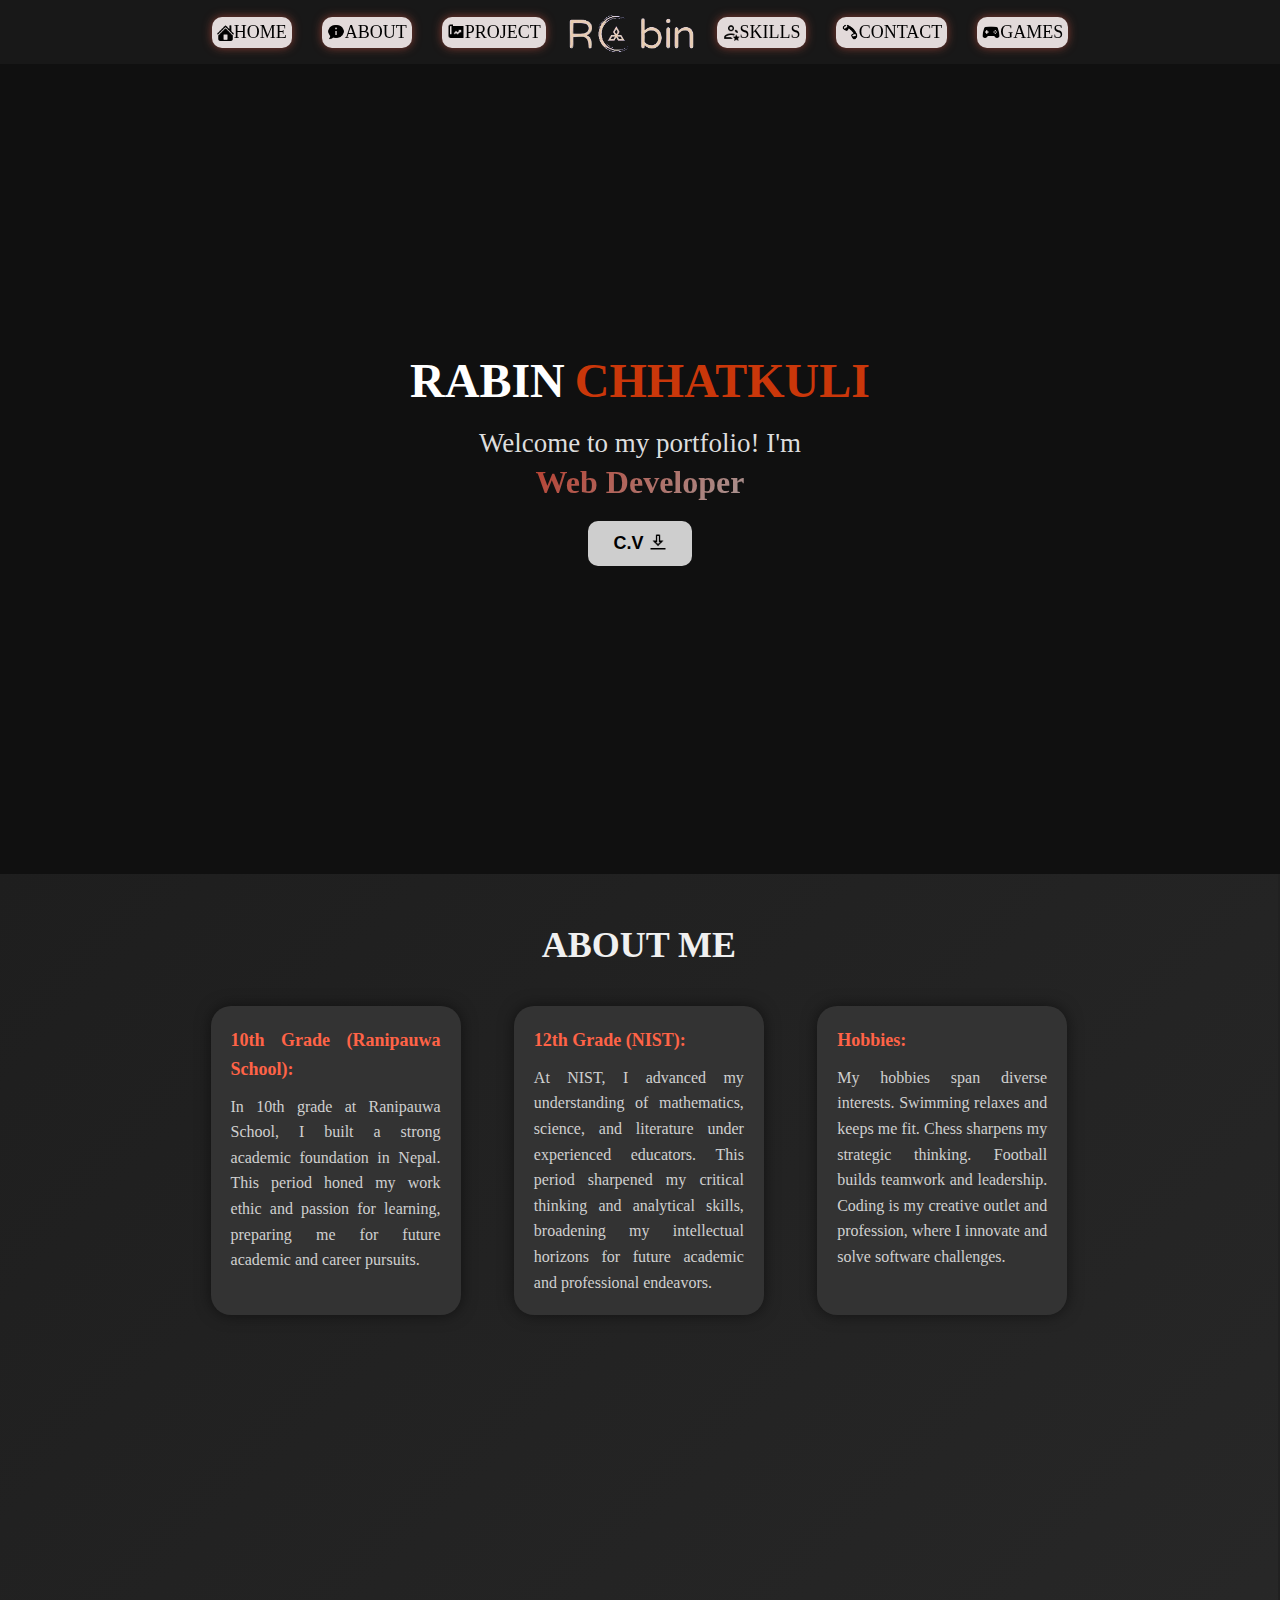
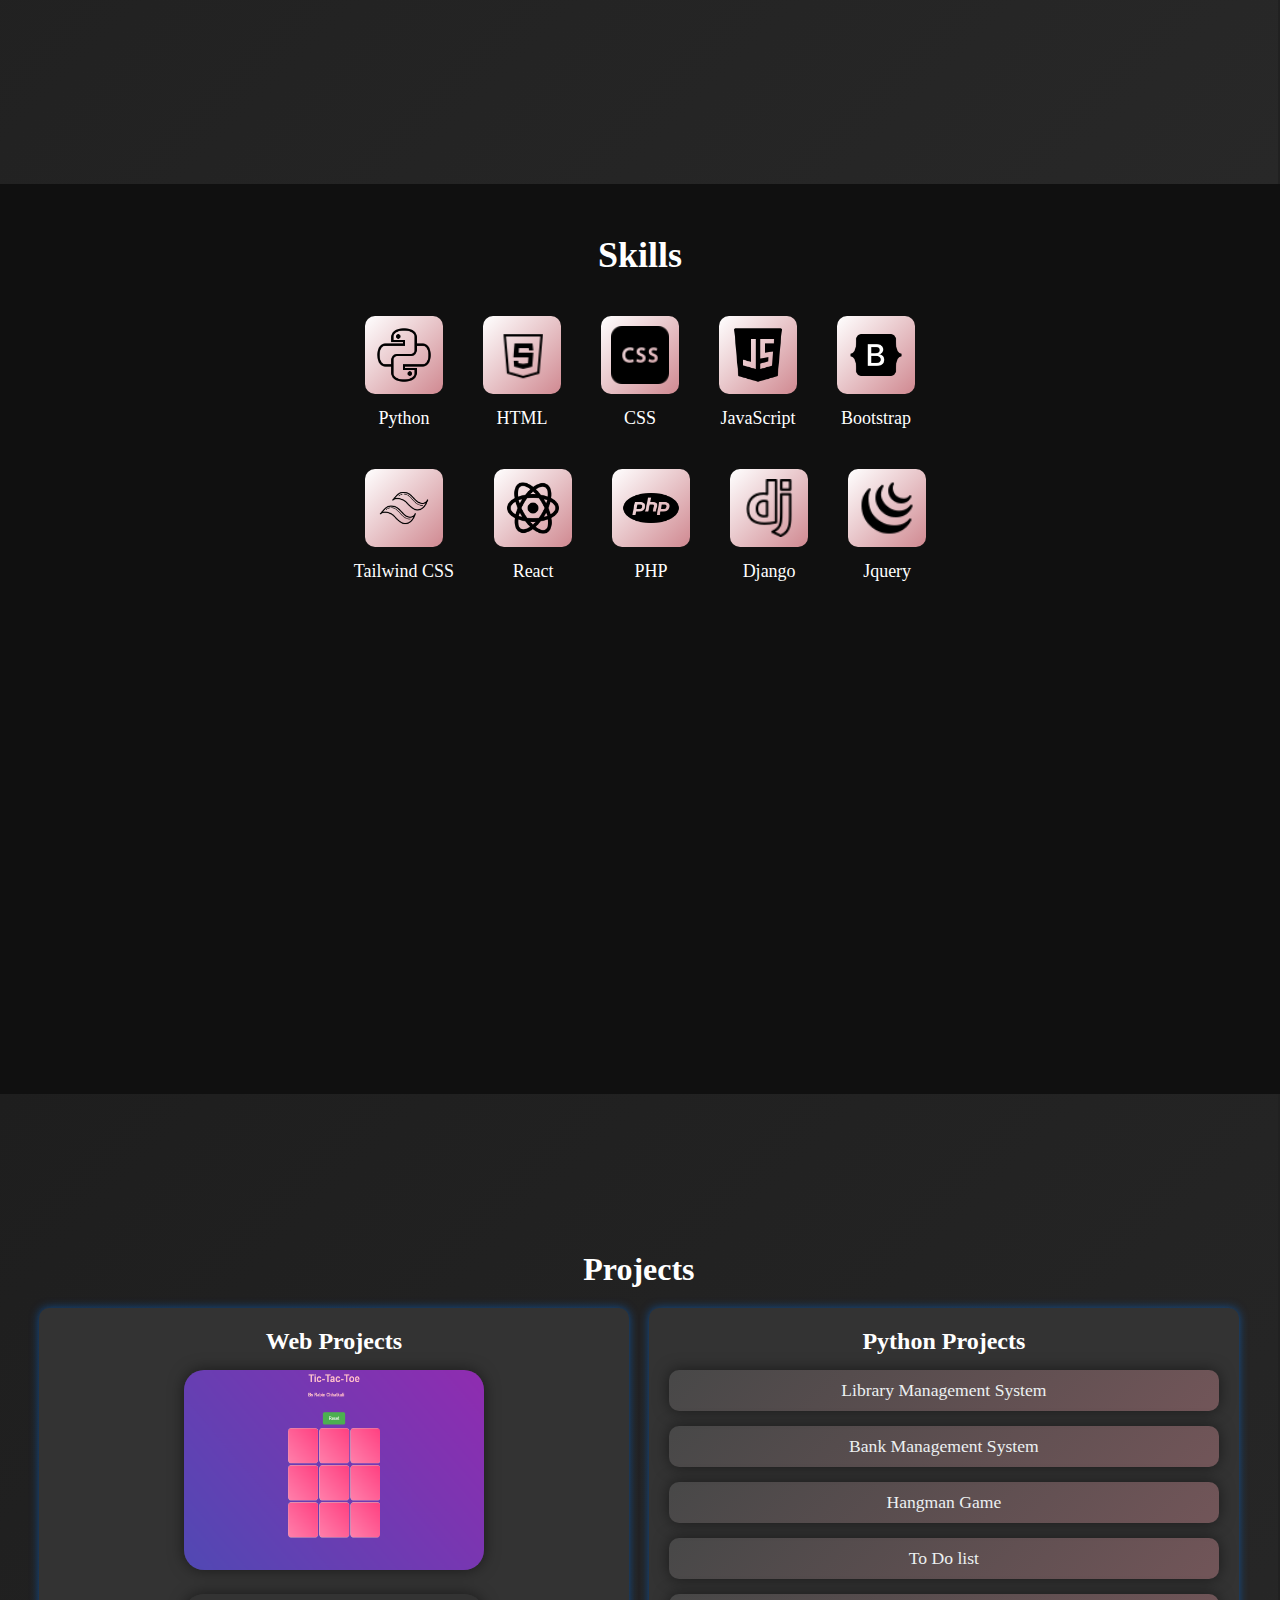
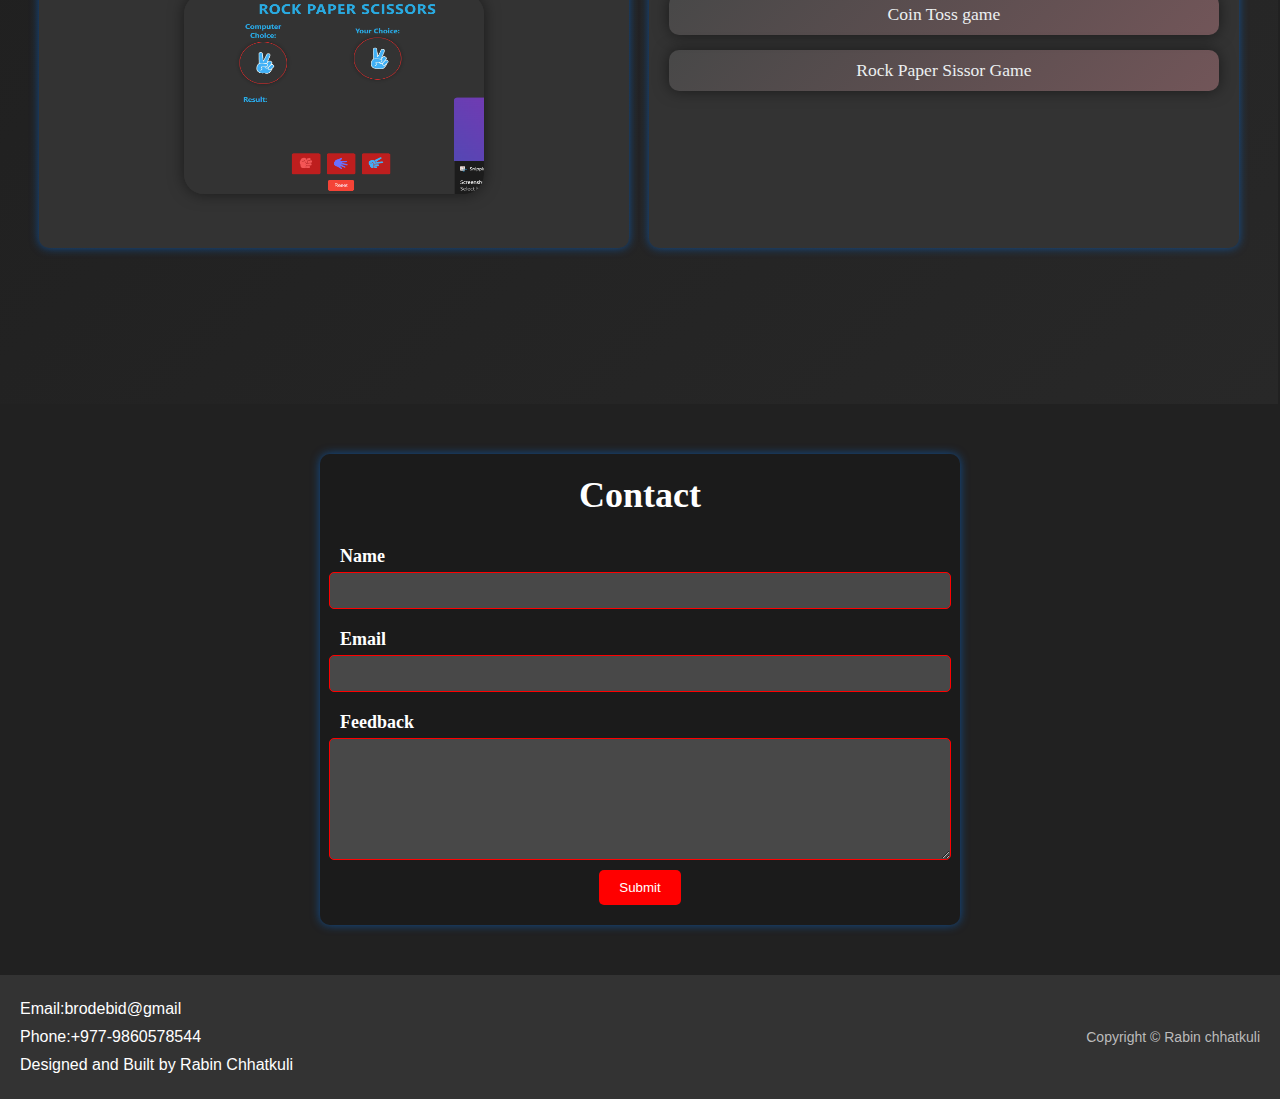
==== index.html @ f4b787eb "Updated" ====
<!DOCTYPE html>
<html lang="en">

<head>
    <meta charset="UTF-8">
    <meta name="viewport" content="width=device-width, initial-scale=1.0">
    <title>Rabin Chhatkuli - Programmer</title>
    <link rel="stylesheet" href="./static/style.css">
    <link rel="icon" href="./images/Main_icon.png" type="image/png">
    <script src="script.js"></script>
</head>

<body>

    <body>
        <div id="loading-screen">
            <div class="loader">
                <div class="circle">
                    <div class="dot"></div>
                    <div class="outline"></div>
                </div>
                <div class="circle">
                    <div class="dot"></div>
                    <div class="outline"></div>
                </div>
                <div class="circle">
                    <div class="dot"></div>
                    <div class="outline"></div>
                </div>
                <div class="circle">
                    <div class="dot"></div>
                    <div class="outline"></div>
                </div>
            </div>
        </div>
    </body>
    

<div class="all">
    <header>
        <nav>
            <ul class="nav1">
                <li><a href="#hero"><img src="images/home.png" style="width: 17px;  height: 17px;"><span>Home</span></a></li>
                <li><a href="#about"><img src="images/about.png" style="width: 18px;  height: 18px;"><span>about</span></a></li>
                <li><a href="#project"><img src="images/project.png" style="width: 18px;  height: 18px;"><span>project</span></a></li>
            </ul> 
            <img src="./images/Logo.png" alt="">
            <ul class="nav2">
                <li><a href="#skills"><img src="images/skill.png" style="width: 18px;  height: 18px;"><span>skills</span></a></li>
                <li><a href="#contact"><img src="images/contact.png" style="width: 18px;  height: 18px;"><span>contact</span></a></li>
                <li><a href="./Games/games.html"><img src="images/games.png" style="width: 18px;  height: 18px;"><span>games</span></a></li>
            </ul>
        </nav>
    </header>

    <section id="hero">
        <div class="content">
            <h1>Rabin<span>Chhatkuli</span></h1>
            <div class="paragraph">
                <p class="first">Welcome to my portfolio! I'm</p>
                <p class="third">Web Developer</p>
            </div>
            <div class="buttons">
                <button>C.V<img src="images/download.png" style="width: 18px;  height: 18px;"></button>
            </div>
        </div>
    </section>

    <section id="about">
        <div class="content">
            <h2>About Me</h2>
            <div class="abouts">
                <div class="school1">
                    <p>
                        <strong>10th Grade (Ranipauwa School):</strong>
                        In 10th grade at Ranipauwa School, I built a strong academic foundation in Nepal. This period honed my work ethic and passion for learning, preparing me for future academic and career pursuits.
                    </p>
                </div>
                <div class="school2">
                    <p>
                        <strong>12th Grade (NIST):</strong>
                        At NIST, I advanced my understanding of mathematics, science, and literature under experienced educators. This period sharpened my critical thinking and analytical skills, broadening my intellectual horizons for future academic and professional endeavors.
                    </p>
                </div>
                <div class="hobbie">
                    <p>
                        <strong>Hobbies:</strong>
                        My hobbies span diverse interests. Swimming relaxes and keeps     me fit. Chess sharpens my strategic thinking. Football builds     teamwork and leadership. Coding is my creative outlet and     profession, where I innovate and solve software challenges.
                    </p>
                    
                </div>
            </div>
        </div>
    </section>

    <section id="skills">
        <div class="content">
            <h2>Skills</h2><ul class="skills-list">
                <li>
                    <img src="images/python.png" width="58" height="58" alt="Python" />
                    <span>Python</span>
                </li>
                <li>
                    <img src="images/html.png" width="58" height="58" alt="HTML" />
                    <span>HTML</span>
                </li>
                <li>
                    <img src="images/css.png" width="58" height="58" alt="CSS" />
                    <span>CSS</span>
                </li>
                <li>
                    <img src="images/javascript.png" width="58" height="58" alt="JavaScript" />
                    <span>JavaScript</span>
                </li>
                <li>
                    <img src="images/bootstrap.png" width="58" height="58" alt="Bootstrap" />
                    <span>Bootstrap</span>
                </li>
                <li>
                    <img src="images/tailwind.png" width="58" height="58" alt="Tailwind CSS" />
                    <span>Tailwind CSS</span>
                </li>
                <li>
                    <img src="images/react.png" width="58" height="58" alt="React" />
                    <span>React</span>
                </li>
                <li>
                    <img src="images/php.png" width="58" height="58" alt="PHP" />
                    <span>PHP</span>
                </li>
                <li>
                    <img src="images/django.png" width="58" height="58" alt="Django" />
                    <span>Django</span>
                </li>
                <li>
                    <img src="images/jquery.png" width="58" height="58" alt="jquery" />
                    <span>Jquery</span>
                </li>
            </ul>
            
        </div>
    </section>
    

    <section id="projects">
        <h1>Projects</h1>
        <div class="content">
            <div class="project1">
                <h2>Web Projects</h2>
                <div class="image-container"> 
                    <img src="images/tik_tak.png" alt="tik_tak">
                    <div class="overlay"><a href="https://github.com/Rabinxt/Tic_Tac_Toe">Github_code</a></div>
                </div>
                <div class="image-container">
                    <img src="images/rock_paper.png" alt="rock_paper">
                    <div class="overlay"><a href="https://github.com/Rabinxt/Rock_paper_sissor_js">Github_code</a></div>
                </div>
            </div>
            <div class="project2">
                <h2>Python Projects</h2>
                <ul>
                    <li><a href="https://github.com/Rabinxt/Library_management_py">Library Management System</a></li>
                    <li><a href="https://github.com/Rabinxt/TO_DO_py">Bank Management System</a></li>
                    <li><a href="https://github.com/Rabinxt/Hangman-Python">Hangman Game</a></li>
                    <li><a href="https://github.com/Rabinxt/Bank_management_py">To Do list</a></li>
                    <li><a href="https://github.com/Rabinxt/Coin_Toss_py">Coin Toss game</a></li>
                    <li><a href="https://github.com/Rabinxt/Rock_Paper_Sissor">Rock Paper Sissor Game</a></li>
                </ul>
            </div>
        </div>
    </section>
    
    <section id="contact">
        <div class="content">
            <h2>Contact</h2>
            <form action="/submit_feedback" method="POST">
                <label for="name">Name</label>
                <input type="text" id="name" name="name">
                <label for="email">Email</label>
                <input type="text" id="email" name="email">
                <label for="feedback">Feedback</label>
                <textarea id="feedback" name="feedback"></textarea>
                <button type="submit">Submit</button>
            </form>            
        </div>
    </section>
    
</div>
    <footer>
        <div class="footer-left">
            <p>Email:brodebid@gmail</p>
            <p>Phone:+977-9860578544</p>
            <p>Designed and Built by Rabin Chhatkuli</p>
        </div>
        <div class="footer-right">
            <div class="footer-logo">
                Copyright &copy; Rabin chhatkuli
            </div>
        </div>
    </footer>
</body>

</html>
---- static/style.css ----
*{
    padding: 0;
    margin: 0;
}
html{
    scroll-behavior: smooth;
}

body{
    background-color: #000000de;
    color: #ffffff;
    /* background-image: url("../images/main1.jpg"); */
    background-size: cover;
    background-repeat: no-repeat;
    background-attachment: fixed;
}
/* .all{
    width: 900px;
} */

#loading-screen {
    position: fixed;
    width: 100%;
    height: 100%;
    background: #f3a333;
    display: flex;
    justify-content: center;
    align-items: center;
    z-index: 9999;
}

.loader {
    display: flex;
    justify-content: center;
    align-items: center;
    height: 100vh;
    --color: #f3a333;
    --animation: 2s ease-in-out infinite;
}

.loader .circle {
    display: flex;
    align-items: center;
    justify-content: center;
    position: relative;
    width: 20px;
    height: 20px;
    border: solid 2px var(--color);
    border-radius: 50%;
    margin: 0 10px;
    background-color: transparent;
    animation: circle-keys var(--animation);
}

.loader .circle .dot {
    position: absolute;
    transform: translate(-50%, -50%);
    width: 16px;
    height: 16px;
    border-radius: 50%;
    background-color: var(--color);
    animation: dot-keys var(--animation);
}

.loader .circle .outline {
    position: absolute;
    transform: translate(-50%, -50%);
    width: 20px;
    height: 20px;
    border-radius: 50%;
    animation: outline-keys var(--animation);
}

.circle:nth-child(2) {
    animation-delay: 0.3s;
}

.circle:nth-child(3) {
    animation-delay: 0.6s;
}

.circle:nth-child(4) {
    animation-delay: 0.9s;
}

.circle:nth-child(5) {
    animation-delay: 1.2s;
}

.circle:nth-child(2) .dot {
    animation-delay: 0.3s;
}

.circle:nth-child(3) .dot {
    animation-delay: 0.6s;
}

.circle:nth-child(4) .dot {
    animation-delay: 0.9s;
}

.circle:nth-child(5) .dot {
    animation-delay: 1.2s;
}

.circle:nth-child(1) .outline {
    animation-delay: 0.9s;
}

.circle:nth-child(2) .outline {
    animation-delay: 1.2s;
}

.circle:nth-child(3) .outline {
    animation-delay: 1.5s;
}

.circle:nth-child(4) .outline {
    animation-delay: 1.8s;
}

.circle:nth-child(5) .outline {
    animation-delay: 2.1s;
}

@keyframes circle-keys {
    0% {
        transform: scale(1);
        opacity: 1;
    }

    50% {
        transform: scale(1.5);
        opacity: 0.5;
    }

    100% {
        transform: scale(1);
        opacity: 1;
    }
}

@keyframes dot-keys {
    0% {
        transform: scale(1);
    }

    50% {
        transform: scale(0);
    }

    100% {
        transform: scale(1);
    }
}

@keyframes outline-keys {
    0% {
        transform: scale(0);
        outline: solid 20px var(--color);
        outline-offset: 0;
        opacity: 1;
    }

    100% {
        transform: scale(1);
        outline: solid 0 transparent;
        outline-offset: 20px;
        opacity: 0;
    }
}


header{
    top: 0;
    left: 0;
    height: 4rem;
    width: 100%;
    overflow: hidden;
    display: flex;
    background-color: #12111190;
    justify-content: space-evenly;
    position:sticky;
    z-index: 1px;
}


nav {
    display: flex;
    justify-content: space-between;
    align-items: center;
    padding: 10px;
}

nav ul {
    list-style-type: none;
    margin: 0;
    padding: 0;
    display: flex;
    justify-content: space-evenly;
    align-items: center;
}

nav ul li {
    margin: 0 15px;
    background-color:rgb(226, 218, 218);
    box-shadow: 0 0 10px #873d33;
    padding: 5px;
    border-radius: 10px;
    display: flex;
    justify-content: center;
    align-items: center;
}

nav ul li a {
    color: rgb(0, 0, 0);
    text-decoration: none;
    text-transform: uppercase;
    font-size: 18px;
    display: flex;
    justify-content: center;
    align-items: center;
}

nav ul li a:hover{
    font-size: 22px;
    transition: 0.7s ease;
}

nav img {
    height: 50px;
}

#hero {
    width: 100%;
    height: 90vh;
    display: flex;
    justify-content: center;
    align-items: center;
    color: #fff;
    text-align: center;
    position: relative;
    overflow: hidden;
    z-index: -1;
}

#hero::before {
    content: '';
    position: absolute;
    top: 0;
    left: 0;
    width: 100%;
    height: 100%;
    background: rgba(0, 0, 0, 0.5);
    z-index: 1;
}

#hero .content {
    position: relative;
    z-index: 2;
    display: flex;
    padding-bottom: 20px;
    flex-direction: column;
    justify-content: center;
    gap: 20px;
    align-items: center;
}

#hero .content h1 {
    color: #fff;
    font-size: 48px;
    text-transform: uppercase;
    animation: shake 10s infinite;
}

#hero .content h1 span {
    color: rgb(202, 55, 10);
    padding-left: 10px;
}

#hero .content .paragraph {
    display: flex;
    flex-direction: column;
    font-size: 24px;
}

#hero .content .paragraph .first {
    font-size: 27px;
    color: #ddd;
    margin-bottom: 5px;
}

#hero .content .paragraph .third {
    font-size: 32px;
    color: #fff;
    font-weight: bold;
    background: linear-gradient(315deg, #a5a7a8, #ba2e1c);
    -webkit-background-clip: text;
    -webkit-text-fill-color: transparent;
    animation: textGlow 2s ease-in-out infinite alternate;
}

.paragraph .third{
    animation: fadeIn 0.5s ease-out;
}

#hero .content .buttons {
    display: flex;
    justify-content: center;
    gap: 20px;
}

#hero .content .buttons button {
    padding: 12px 25px;
    font-size: 18px;
    color: #000000;
    background-color: #ffffffcb;
    border-radius: 10px;
    font-weight: 600;
    cursor: pointer;
    display: flex;
    gap: 5px;
    transition: background-color 0.3s ease, transform 0.3s ease;
}

#hero .content .buttons button:hover {
    background-color: #a52218;
    transform: scale(1.05);
}
@keyframes shake {
    0% { transform: translate(0px, 0px) rotate(0deg); }
    20% { transform: translate(0px, -2px) rotate(2deg); }
    40% { transform: translate(0px, 0px) rotate(-2deg); }
    60% { transform: translate(0px, 1px) rotate(1deg); }
    80% { transform: translate(0px, -1px) rotate(-1deg); }
    100% { transform: translate(0px, 0px) rotate(0deg); }
}

@keyframes fadeIn {
    from { opacity: 0; }
    to { opacity: 1; }
}

@keyframes textGlow {
    0% { text-shadow: 0 0 1px #fff, 0 0 2px #fff, 0 0 3px #fff, 0 0 4px #ba2e1c, 0 0 5px #ba2e1c, 0 0 6px #ba2e1c, 0 0 7px #ba2e1c; }
    100% { text-shadow: 0 0 2px #fff, 0 0 4px #fff, 0 0 6px #fff, 0 0 8px #ba2e1c, 0 0 10px #ba2e1c, 0 0 12px #ba2e1c, 0 0 14px #ba2e1c; }
}
#about {
    width: 96.7%;
    height: 90vh;
    padding: 50px 20px;
    background: linear-gradient(135deg, #1e1e1e, #282828);
    color: #fff;
}

#about .content {
    max-width: 900px;
    margin: 0 auto;
    text-align: center;
}

#about .content h2 {
    text-transform: uppercase;
    margin-bottom: 40px;
    font-size: 36px;
    color: #f0f0f0;
}

.abouts{
    display: flex;
    flex-wrap: wrap;
    justify-content: space-around;
    gap: 10px;
}

.school1 ,.school2, .hobbie {
    flex: 1 1 calc(50% - 40px);
    max-width: 250px;
    min-width: 200px;
    background: #333;
    border-radius: 20px;
    box-shadow: 0 0 15px rgba(0, 0, 0, 0.5);
    transition: transform 0.3s ease, box-shadow 0.3s ease;
}

.school1:hover ,.school2:hover, .hobbie:hover {
    transform: translateY(-10px);
    box-shadow: 0 0 25px rgba(0, 0, 0, 0.8);
}

.school1 p ,.school2 p, .hobbie p {
    padding: 20px;
    font-size: 16px;
    line-height: 1.6;
    color: #d0d0d0;
    text-align: left;
    text-align: justify;
    max-width: 600px; 
    margin: 0 auto;
    padding: 20px; 
}

.school1 p strong ,.school2 p strong, .hobbie p strong{
    display: block;
    font-size: 18px;
    margin-bottom: 10px;
    color: #ff6347;
}
#skills {
    height: 90vh;
    padding: 50px 0;
    color: white;
    background: rgba(0, 0, 0, 0.5);
}
#skills .content {
    max-width: 700px;
    margin: auto;
    text-align: center;
}
#skills h2 {
    font-size: 36px;
    margin-bottom: 20px;
}
.skills-list {
    display: flex;
    flex-wrap: wrap;
    justify-content: center;
    list-style: none;
    padding: 0;
}
.skills-list li {
    margin: 20px;
    text-align: center;
    transition: transform 0.3s ease;
}
.skills-list li:hover {
    transform: scale(1.1);
}
.skills-list img {
    background: linear-gradient(135deg, rgb(255, 255, 255), rgb(208, 137, 145));
    border-radius: 10px;
    padding: 10px;
}
.skills-list span {
    display: block;
    margin-top: 10px;
    font-size: 18px;
}

/* projects */
#projects {
    width: 96.7%;
    height: 90vh;
    padding: 50px 20px;
    background: linear-gradient(135deg, #1e1e1e, #282828);
    color: #fff;
    display: flex;
    flex-direction: column;
    align-items: center; 
    justify-content: center;
}

#projects h1 {
    font-size: 2rem;
    color: #fff;
    text-align: center;
    margin-bottom: 20px;
}

#projects .content {
    display: flex;
    justify-content: space-around;
    align-items: flex-start;
    gap: 20px;
    width: 100%;
    max-width: 1200px;
}

#projects .project1, #projects .project2 {
    background-color: #333;
    height: 500px;
    border-radius: 8px;
    padding: 20px;
    text-align: center;
    flex: 1;
    border-radius: 10px;
    box-shadow: 0 0 10px rgba(0, 123, 255, 0.5);
}

#projects .project1 h2, #projects .project2 h2 {
    color: #fff;
    font-size: 1.5rem;
    margin-bottom: 15px;
}

.project2 ul {
    list-style: none;
    padding: 0;
    margin: 0;
}

.project2 ul li {
    margin: 15px 0;
    font-size: 1.1rem;
    padding: 10px;
    border-radius: 10px;
    box-shadow: 0 0 15px rgba(0, 0, 0, 0.5);
    background: linear-gradient(135deg, rgb(255, 255, 255,0.1), rgb(208, 137, 145,0.4));
    transition: background 0.3s ease, transform 0.3s ease;
}

.project2 ul li:hover {
    background: linear-gradient(135deg, rgb(255, 255, 255), rgb(208, 137, 145));
    transform: translateY(-3px);
}

.project2 ul li a {
    text-decoration: none;
    color: #ecf0f1;
    display: block;
    transition: color 0.3s ease;
}

.project2 ul li a:hover {
    color: #3498db; 
}

.image-container {
    position: relative;
    display: inline-block;
    margin-bottom: 20px;
}

.image-container img {
    width: 300px;
    height: 200px;
    border-radius: 20px;
    box-shadow: 0 0 15px rgba(0, 0, 0, 0.5);
}
.overlay {
    position: absolute;
    top: 0;
    left: 0;
    right: 0;
    bottom: 0;
    background: rgba(0, 0, 0, 0.7);
    color: #ffcc00;
    display: flex;
    align-items: center;
    justify-content: center;
    opacity: 0;
    transition: opacity 0.3s ease, transform 0.3s ease;
    border-radius: 8px;
    padding: 10px;
    box-shadow: 0 4px 8px rgba(0, 0, 0, 0.4);
    text-shadow: 1px 1px 2px rgba(0, 0, 0, 0.8);
    font-size: 1.2rem;
}

.image-container:hover .overlay {
    opacity: 1;
    color: red;
}
/* project end */

#contact {
    padding: 50px 0;
    color: white;
    text-align: center;
}
#contact .content {
    max-width: 600px;
    margin: auto;
    padding: 20px;
    background:rgba(21, 21, 21, 0.5);
    border-radius: 10px;
    box-shadow: 0 0 10px rgba(0, 123, 255, 0.5);
}
#contact h2 {
    font-size: 36px;
    margin-bottom: 20px;
    font-family: 'Cursive';
}
form {
    display: flex;
    flex-direction: column;
    align-items: center;
}
label {
    margin-top: 10px;
    margin-bottom: 5px;
    font-size: 18px;
    font-weight: bold;
    text-align: left;
    width: 100%;
    color: #fff;
}
input[type="text"], textarea {
    width: 100%;
    padding: 10px;
    margin-bottom: 10px;
    border: 1px solid #ff0000;
    border-radius: 5px;
    background: rgba(255, 255, 255, 0.2);
    color: white;
}
textarea {
    resize: vertical;
    height: 100px;
}
button {
    background: #ff0000;
    color: white;
    border: none;
    padding: 10px 20px;
    border-radius: 5px;
    cursor: pointer;
    transition: background 0.3s ease;
}
button:hover {
    background: #ff0202bc;
}



footer {
    display: flex;
    justify-content: space-between;
    background-color: #333;
    color: white;
    padding: 20px;
    font-family: Arial, sans-serif;
}

.footer-left, .footer-right {
    display: flex;
    flex-direction: column;
    justify-content: center;
}

.footer-left p, .footer-right p {
    margin: 5px 0;
}

.footer-logo {
    font-size: 14px;
    color: #bbb;
}

footer p {
    margin: 0;
}

.footer-right {
    text-align: right;
}

footer a {
    color: white;
    text-decoration: none;
}

footer a:hover {
    text-decoration: underline;
}
@keyframes rotate360 {
    from {
        transform: rotate(0deg);
    }
    to {
        transform: rotate(360deg);
    }
}
@media (max-width: 768px) {
    header {
        height: 3.9rem;
        width: auto;
        display: flex;
        justify-content: space-between;
        z-index: 999;
    }

    nav {
        background-color: transparent;
        width: 100%;
        display: flex;
        justify-content: center;
    }

    nav ul {
        display: flex;
        flex-direction: row;
        gap: 24px;
        align-items: center;
        padding: 0;
        margin: 0;
        list-style: none;
    }

    nav ul li {
        width: auto;
        text-align: center;
        border-radius: 3px;
        position: relative;
    }

    nav ul li a span {
        display: none;
        font-size: 0.9rem;
        position: absolute;
        bottom: -2rem;
        left: 50%;
        transform: translateX(-50%);
        color: white;
        padding: 0 0.5rem;
        border-radius: 3px;
        white-space: nowrap;
        opacity: 0;
        transition: opacity 0.3s ease;
    }

    nav ul li a img {
        height: 2rem;
        width: 2rem;
    }

    nav ul li a:hover img {
        animation: rotate360 0.7s linear;
    }

    nav ul li a:hover span {
        display: block;
        opacity: 1;
    }

    nav img {
        width: 90px;
        height: auto;
    }

    #hero {
        height: 80vh;
    }

    #hero .content h1 {
        width: 90%;
        max-width: 350px;
        font-size: 2.2rem;
        margin: 0 auto;
        padding: 8px;
    }

    .content .paragraph .first {
        display: none;
    }
    .content .paragraph .third {
        font-size: 4vw;
    }

    .buttons {
        display: flex;
        flex-direction: column;
        align-items: center;
    }

    .buttons button {
        margin: 10px 0;
        width: 100%;
    }

    #about {
        width: 100%;
        margin: 0 auto;
        height: auto;
    }

    .abouts {
        display: flex;
        flex-direction: column;
        align-items: center;
    }

    .school1, .school2, .hobbie {
        width: 70%;
        max-width: 500px;
        margin-bottom: 20px;
    }

    #skills {
        padding: 20px 0;
    }

    .skills-list {
        display: grid;
        grid-template-columns: repeat(auto-fill, minmax(100px, 1fr));
        gap: 10px;
        width: 100%;
        justify-items: center;
    }

    .skills-list li {
        margin: 10px 0;
        width: 100%;
    }
    #projects{
        height: auto;
        width: 90%;
        max-width: 600px;
    }

    #projects .content {
        display: flex;
        flex-direction: column;
        align-items: center;
        gap: 20px;
        width: 100%;
    }

    #projects .project1, #projects .project2 {
        width: 90%;
        max-width: 600px;
    }

    #contact {
        width: 90%;
        max-width: 600px;
        margin: 0 auto;
        padding: 20px 0;
    }

    #contact .content {
        padding: 10px;
    }

    footer {
        display: flex;
        flex-direction: column;
        align-items: center;
        text-align: center;
    }

    .footer-left, .footer-right {
        display: flex;
        align-items: center;
        width: 100%;
        max-width: 600px;
    }

    .footer-right {
        text-align: center;
    }
}
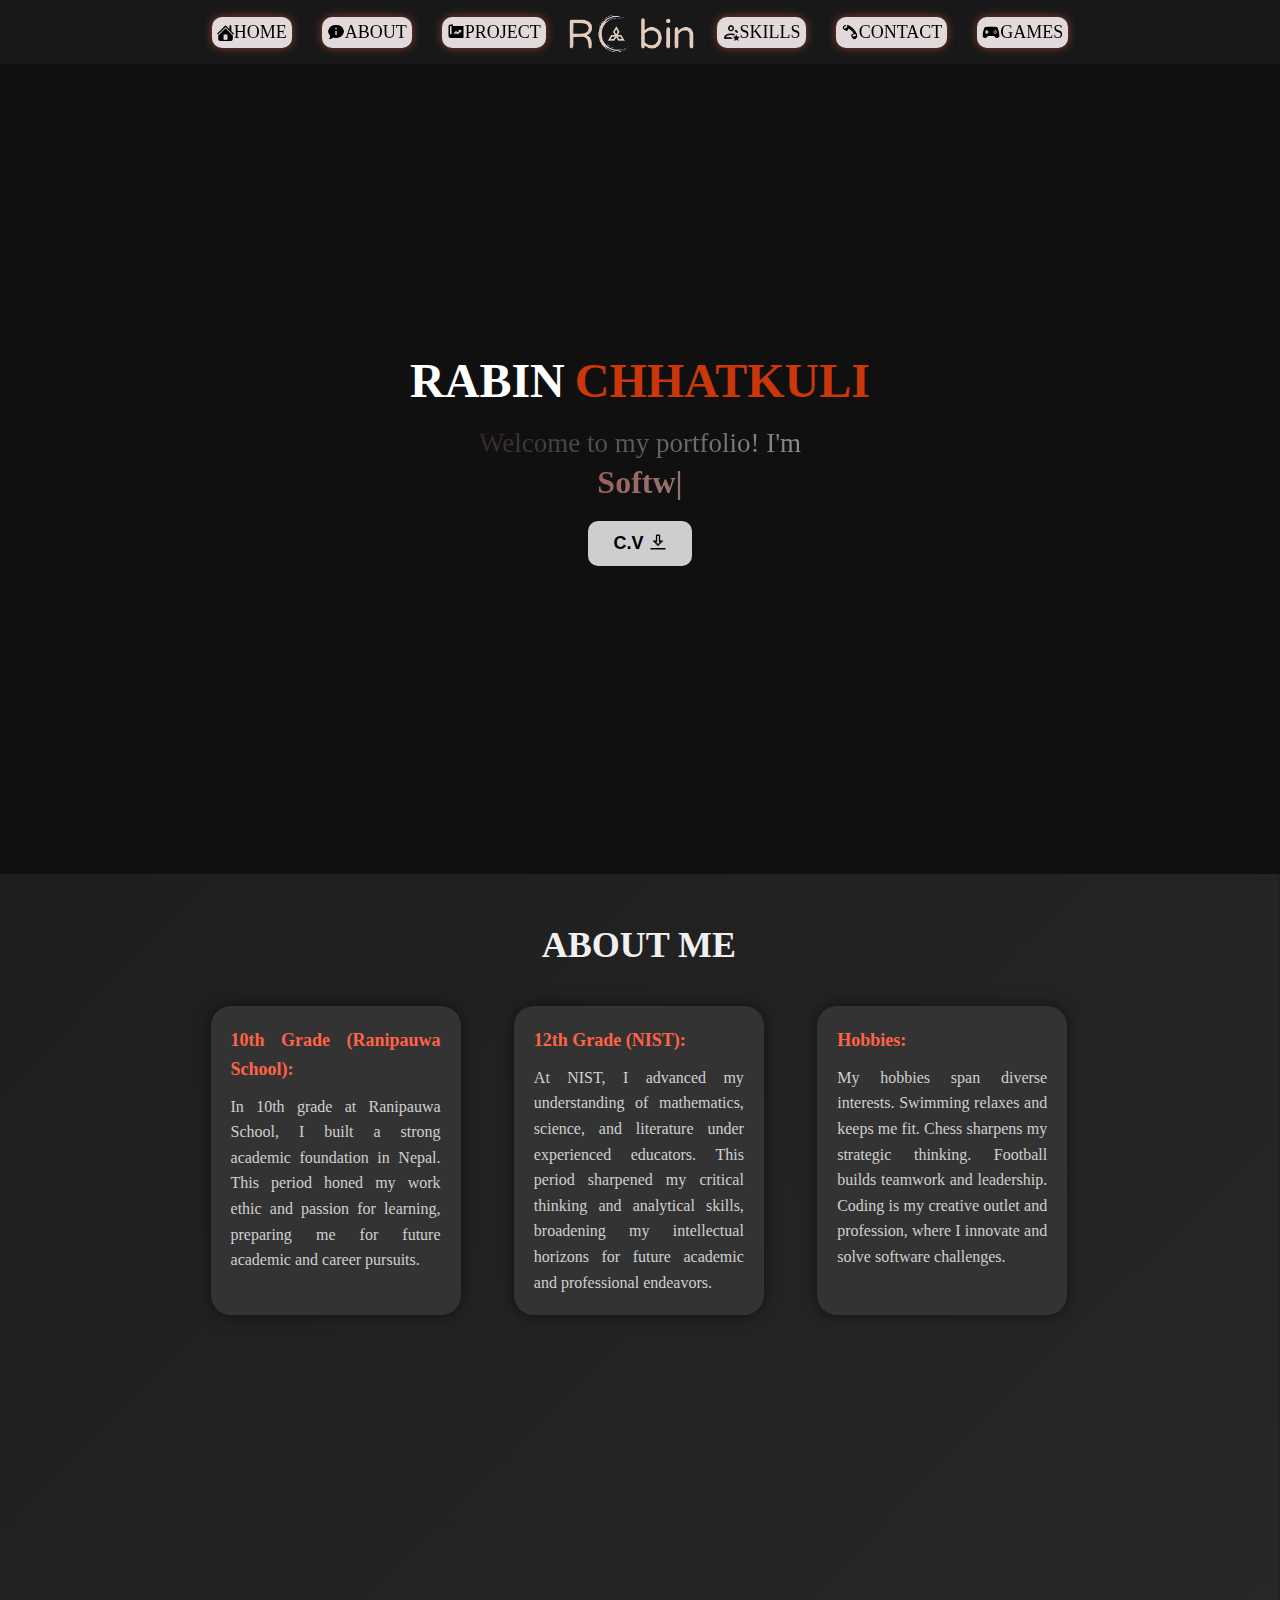
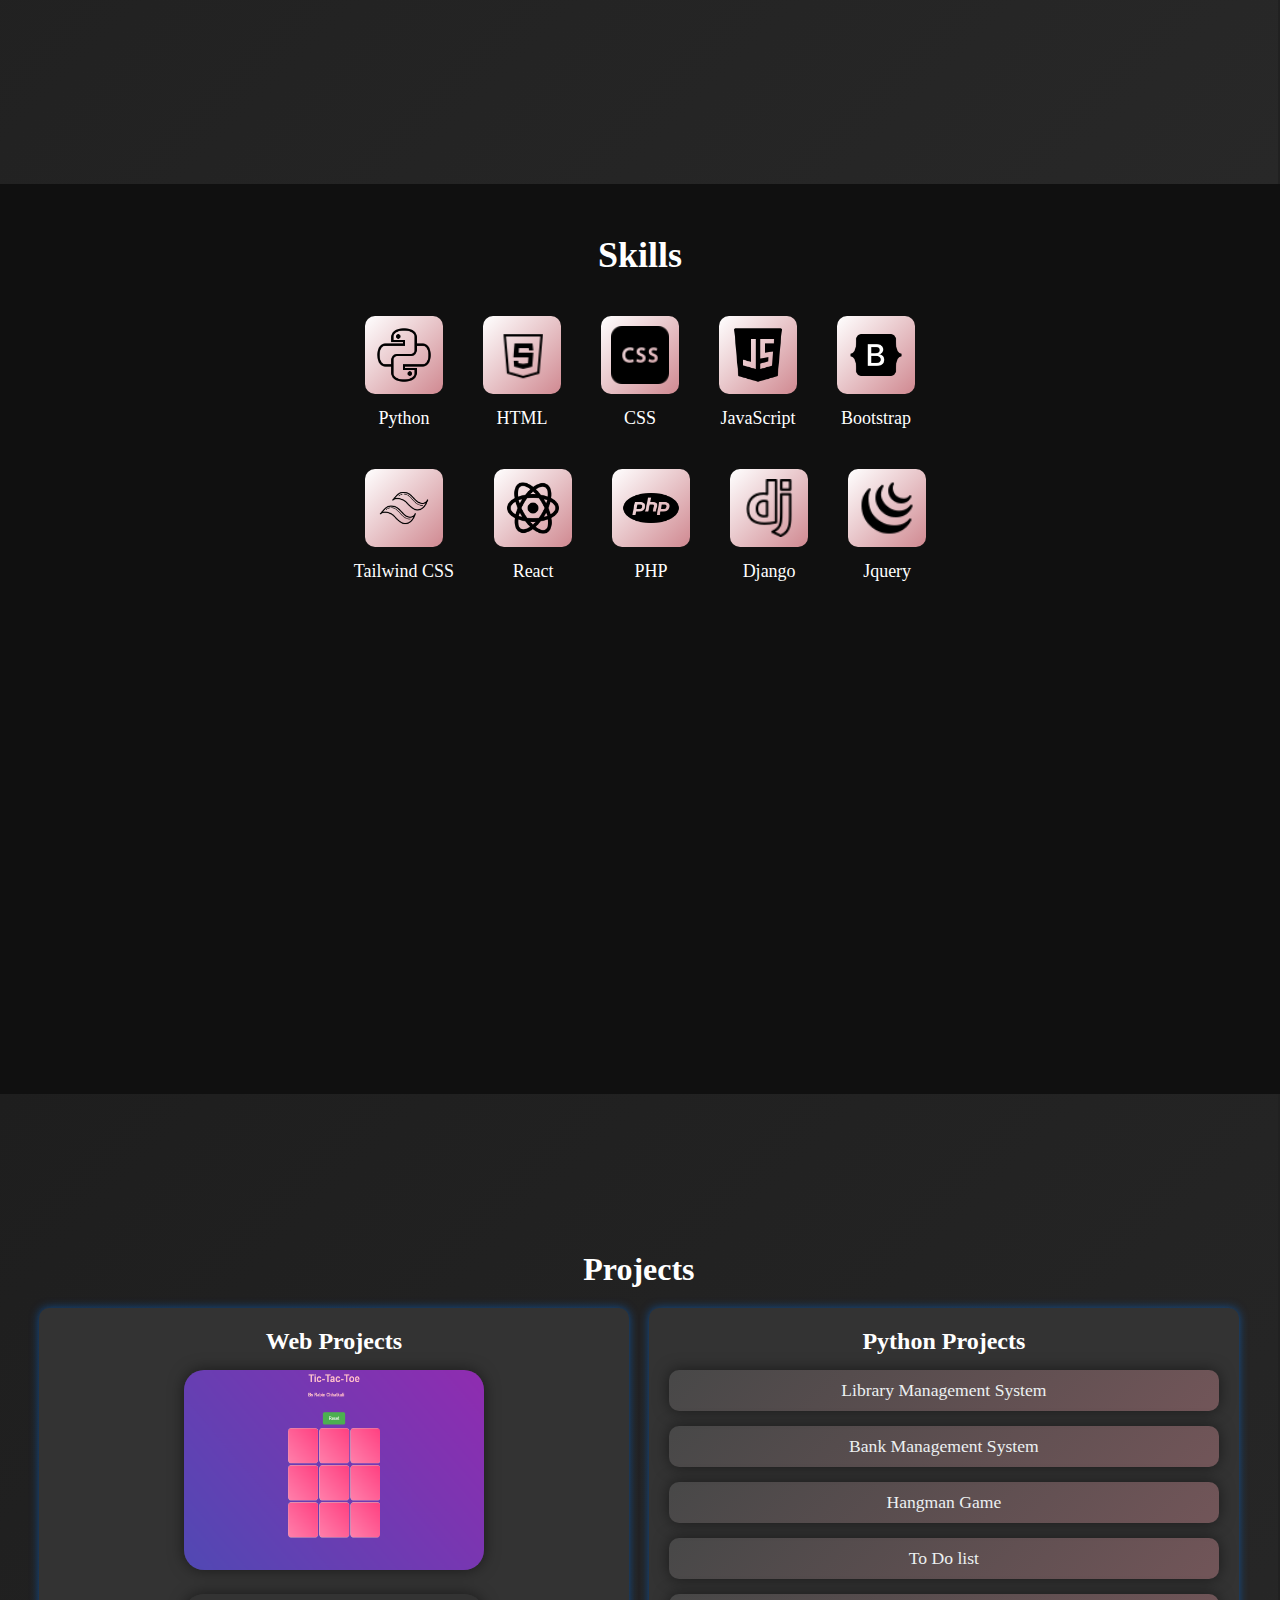
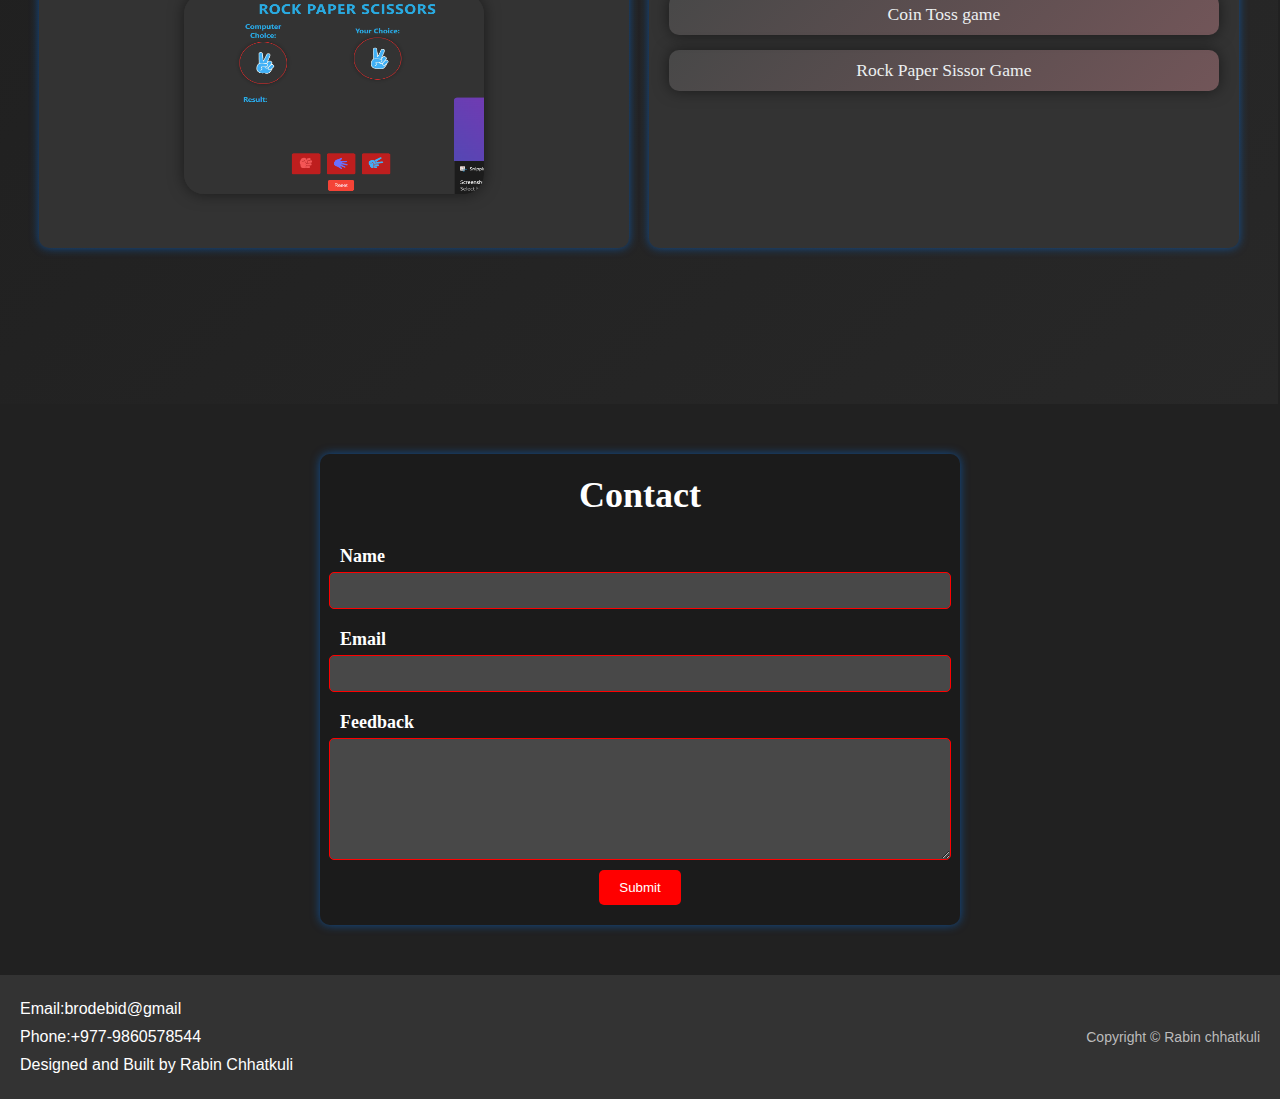
==== commit b2f71f0e: "Updated" ====
--- a/index.html
+++ b/index.html
@@ -4,38 +4,13 @@
 <head>
     <meta charset="UTF-8">
     <meta name="viewport" content="width=device-width, initial-scale=1.0">
-    <title>Rabin Chhatkuli - Programmer</title>
+    <title>Rabin Chhatkuli</title>
     <link rel="stylesheet" href="./static/style.css">
     <link rel="icon" href="./images/Main_icon.png" type="image/png">
     <script src="script.js"></script>
 </head>
 
 <body>
-
-    <body>
-        <div id="loading-screen">
-            <div class="loader">
-                <div class="circle">
-                    <div class="dot"></div>
-                    <div class="outline"></div>
-                </div>
-                <div class="circle">
-                    <div class="dot"></div>
-                    <div class="outline"></div>
-                </div>
-                <div class="circle">
-                    <div class="dot"></div>
-                    <div class="outline"></div>
-                </div>
-                <div class="circle">
-                    <div class="dot"></div>
-                    <div class="outline"></div>
-                </div>
-            </div>
-        </div>
-    </body>
-    
-
 <div class="all">
     <header>
         <nav>
@@ -58,7 +33,8 @@
             <h1>Rabin<span>Chhatkuli</span></h1>
             <div class="paragraph">
                 <p class="first">Welcome to my portfolio! I'm</p>
-                <p class="third">Web Developer</p>
+                <div class="third"></div>
+
             </div>
             <div class="buttons">
                 <button>C.V<img src="images/download.png" style="width: 18px;  height: 18px;"></button>
--- a/static/style.css
+++ b/static/style.css
@@ -14,162 +14,6 @@
     background-repeat: no-repeat;
     background-attachment: fixed;
 }
-/* .all{
-    width: 900px;
-} */
-
-#loading-screen {
-    position: fixed;
-    width: 100%;
-    height: 100%;
-    background: #f3a333;
-    display: flex;
-    justify-content: center;
-    align-items: center;
-    z-index: 9999;
-}
-
-.loader {
-    display: flex;
-    justify-content: center;
-    align-items: center;
-    height: 100vh;
-    --color: #f3a333;
-    --animation: 2s ease-in-out infinite;
-}
-
-.loader .circle {
-    display: flex;
-    align-items: center;
-    justify-content: center;
-    position: relative;
-    width: 20px;
-    height: 20px;
-    border: solid 2px var(--color);
-    border-radius: 50%;
-    margin: 0 10px;
-    background-color: transparent;
-    animation: circle-keys var(--animation);
-}
-
-.loader .circle .dot {
-    position: absolute;
-    transform: translate(-50%, -50%);
-    width: 16px;
-    height: 16px;
-    border-radius: 50%;
-    background-color: var(--color);
-    animation: dot-keys var(--animation);
-}
-
-.loader .circle .outline {
-    position: absolute;
-    transform: translate(-50%, -50%);
-    width: 20px;
-    height: 20px;
-    border-radius: 50%;
-    animation: outline-keys var(--animation);
-}
-
-.circle:nth-child(2) {
-    animation-delay: 0.3s;
-}
-
-.circle:nth-child(3) {
-    animation-delay: 0.6s;
-}
-
-.circle:nth-child(4) {
-    animation-delay: 0.9s;
-}
-
-.circle:nth-child(5) {
-    animation-delay: 1.2s;
-}
-
-.circle:nth-child(2) .dot {
-    animation-delay: 0.3s;
-}
-
-.circle:nth-child(3) .dot {
-    animation-delay: 0.6s;
-}
-
-.circle:nth-child(4) .dot {
-    animation-delay: 0.9s;
-}
-
-.circle:nth-child(5) .dot {
-    animation-delay: 1.2s;
-}
-
-.circle:nth-child(1) .outline {
-    animation-delay: 0.9s;
-}
-
-.circle:nth-child(2) .outline {
-    animation-delay: 1.2s;
-}
-
-.circle:nth-child(3) .outline {
-    animation-delay: 1.5s;
-}
-
-.circle:nth-child(4) .outline {
-    animation-delay: 1.8s;
-}
-
-.circle:nth-child(5) .outline {
-    animation-delay: 2.1s;
-}
-
-@keyframes circle-keys {
-    0% {
-        transform: scale(1);
-        opacity: 1;
-    }
-
-    50% {
-        transform: scale(1.5);
-        opacity: 0.5;
-    }
-
-    100% {
-        transform: scale(1);
-        opacity: 1;
-    }
-}
-
-@keyframes dot-keys {
-    0% {
-        transform: scale(1);
-    }
-
-    50% {
-        transform: scale(0);
-    }
-
-    100% {
-        transform: scale(1);
-    }
-}
-
-@keyframes outline-keys {
-    0% {
-        transform: scale(0);
-        outline: solid 20px var(--color);
-        outline-offset: 0;
-        opacity: 1;
-    }
-
-    100% {
-        transform: scale(1);
-        outline: solid 0 transparent;
-        outline-offset: 20px;
-        opacity: 0;
-    }
-}
-
 
 header{
     top: 0;
@@ -288,21 +132,24 @@
     font-size: 27px;
     color: #ddd;
     margin-bottom: 5px;
+    background: linear-gradient(315deg, #8c9397, #2f2322);
+    -webkit-background-clip: text;
+    -webkit-text-fill-color: transparent;
 }
 
 #hero .content .paragraph .third {
     font-size: 32px;
     color: #fff;
     font-weight: bold;
-    background: linear-gradient(315deg, #a5a7a8, #ba2e1c);
+    background: linear-gradient(315deg, #8c9397, #a44336);
     -webkit-background-clip: text;
     -webkit-text-fill-color: transparent;
-    animation: textGlow 2s ease-in-out infinite alternate;
-}
-
-.paragraph .third{
-    animation: fadeIn 0.5s ease-out;
-}
+}
+
+.paragraph .third {
+        font-size: 24px;
+        font-weight: bold;
+    }
 
 #hero .content .buttons {
     display: flex;
@@ -336,15 +183,6 @@
     100% { transform: translate(0px, 0px) rotate(0deg); }
 }
 
-@keyframes fadeIn {
-    from { opacity: 0; }
-    to { opacity: 1; }
-}
-
-@keyframes textGlow {
-    0% { text-shadow: 0 0 1px #fff, 0 0 2px #fff, 0 0 3px #fff, 0 0 4px #ba2e1c, 0 0 5px #ba2e1c, 0 0 6px #ba2e1c, 0 0 7px #ba2e1c; }
-    100% { text-shadow: 0 0 2px #fff, 0 0 4px #fff, 0 0 6px #fff, 0 0 8px #ba2e1c, 0 0 10px #ba2e1c, 0 0 12px #ba2e1c, 0 0 14px #ba2e1c; }
-}
 #about {
     width: 96.7%;
     height: 90vh;
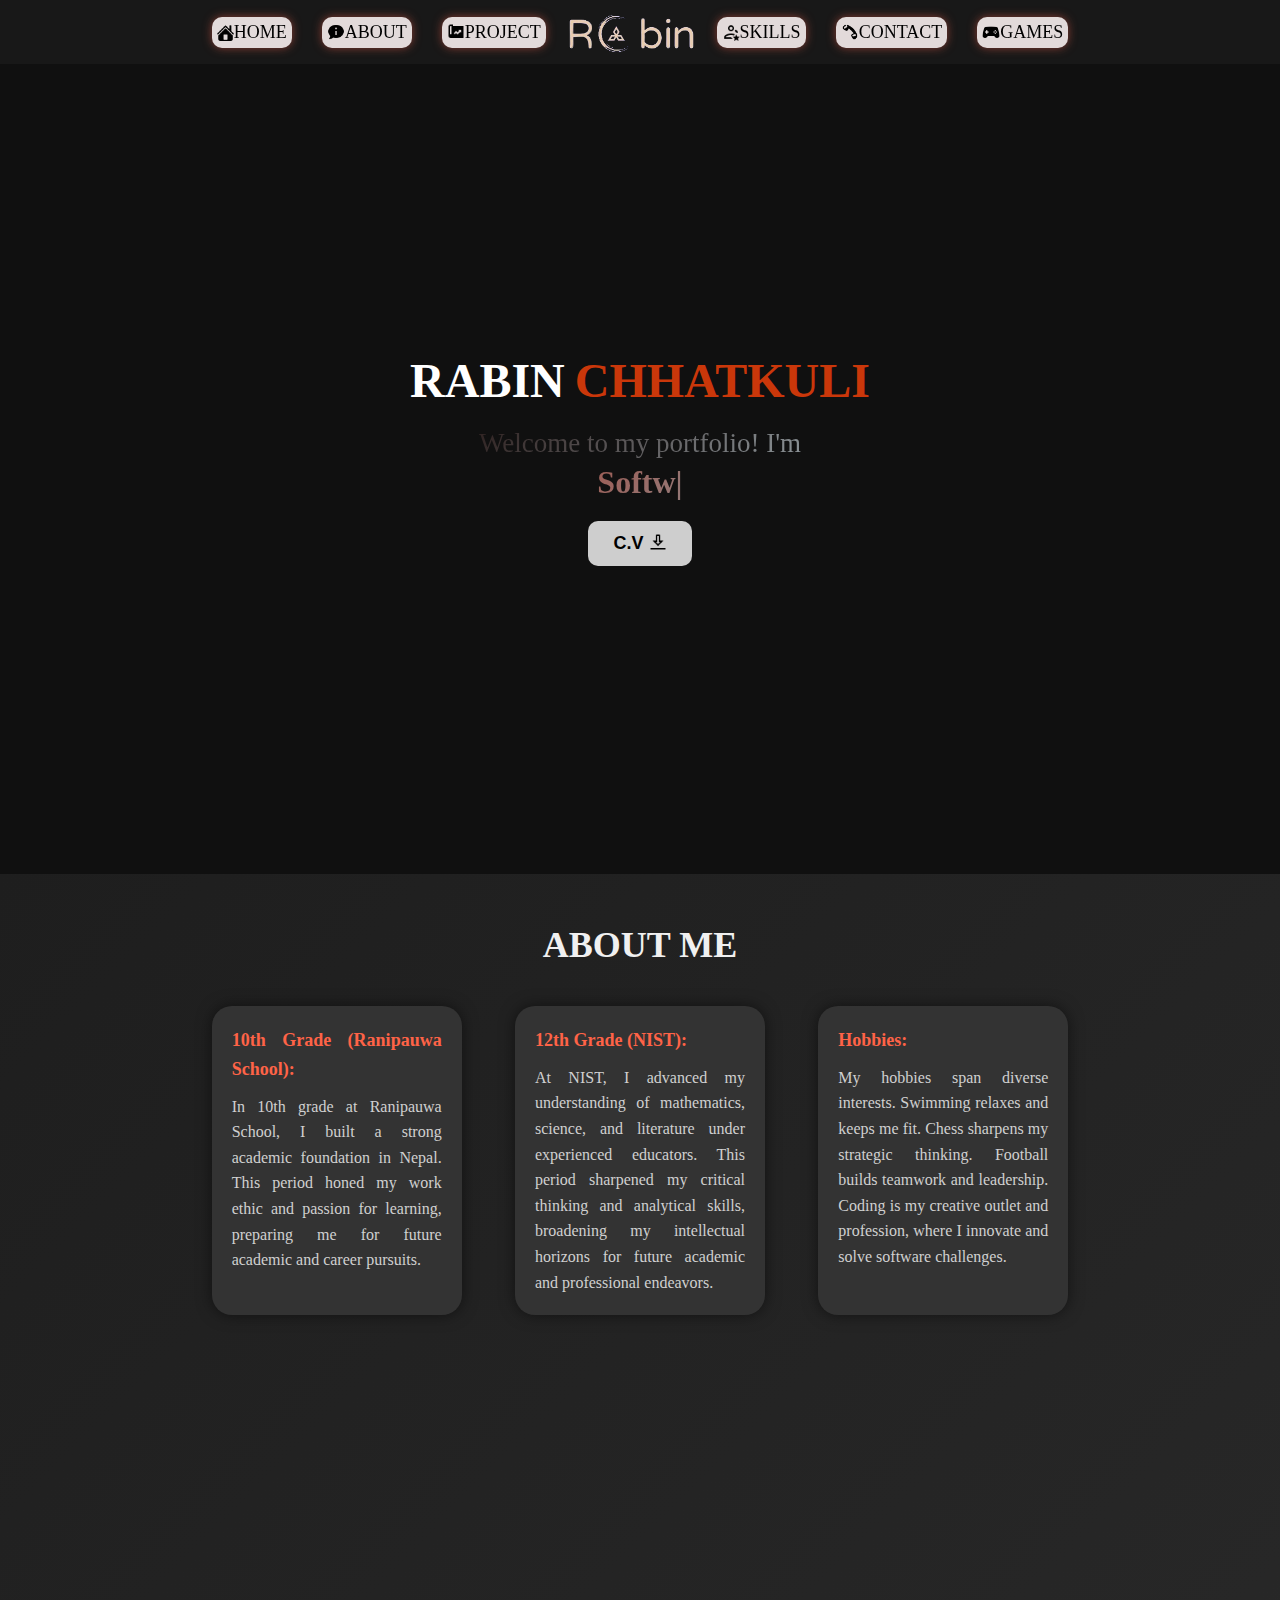
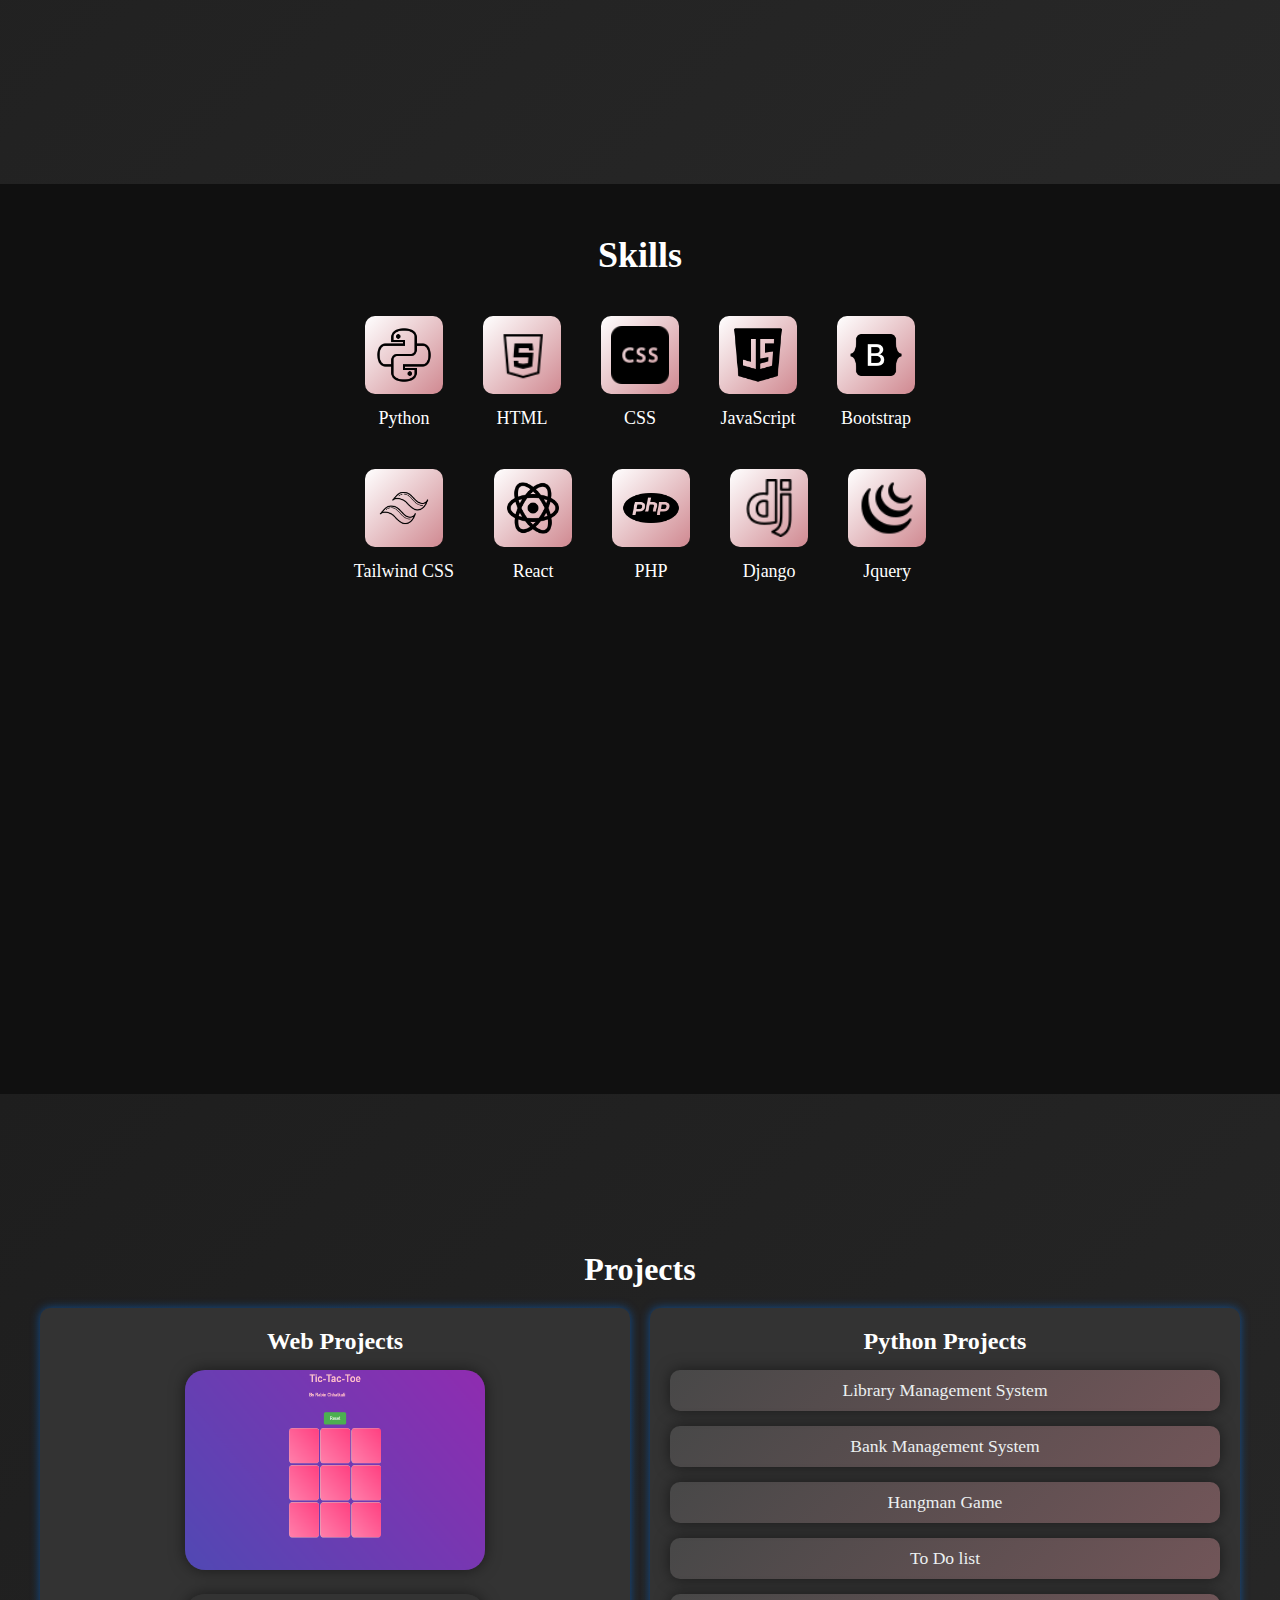
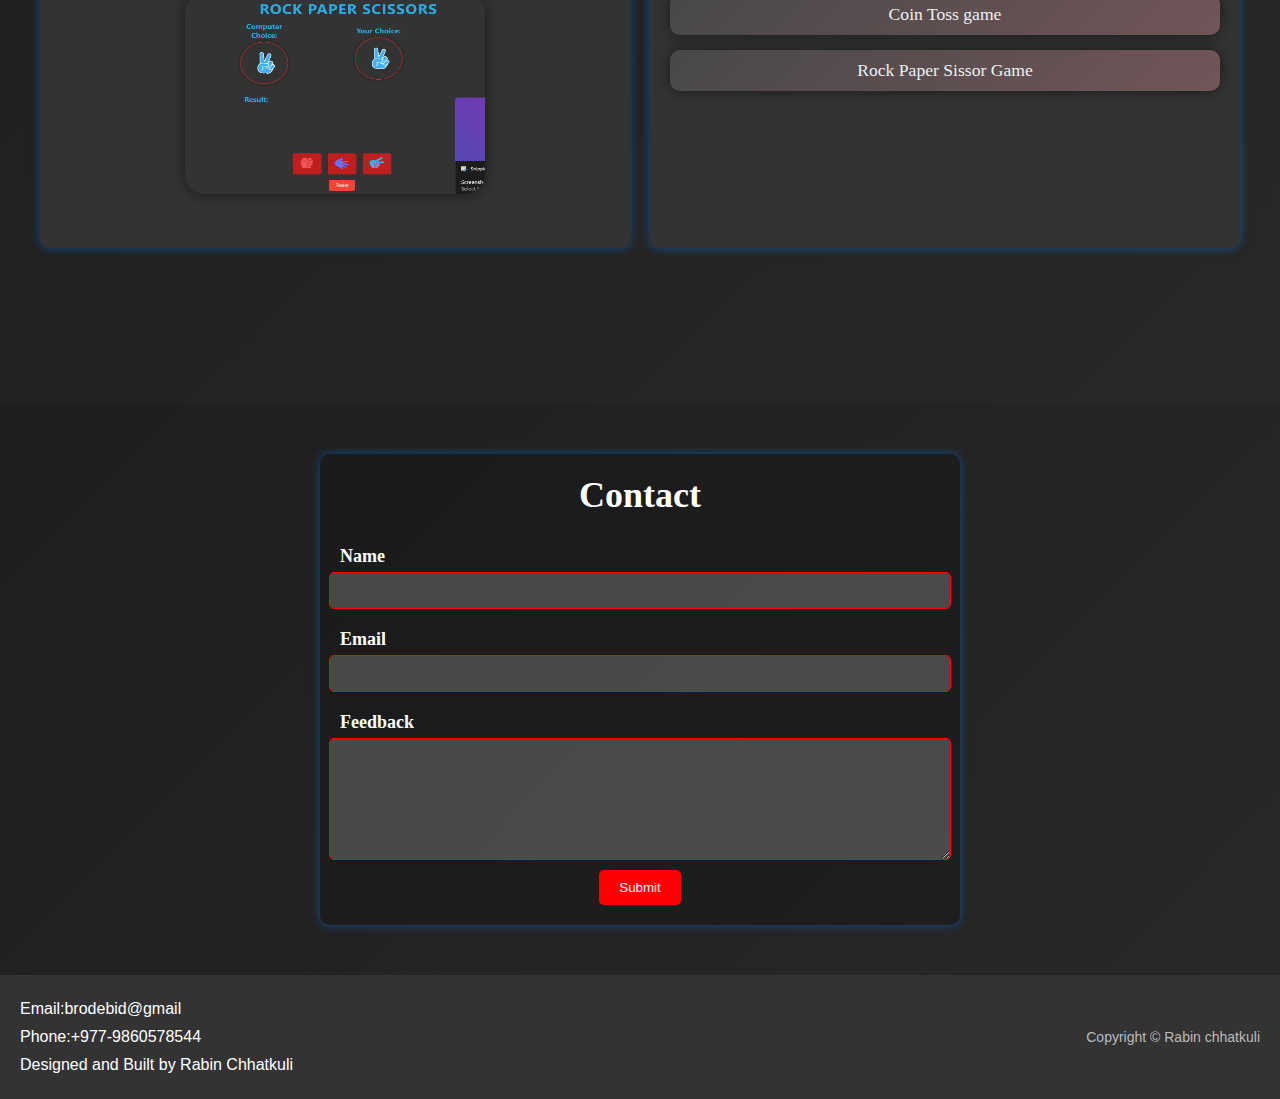
==== commit ddd636d6: "Updated_css" ====
--- a/index.html
+++ b/index.html
@@ -19,7 +19,7 @@
                 <li><a href="#about"><img src="images/about.png" style="width: 18px;  height: 18px;"><span>about</span></a></li>
                 <li><a href="#project"><img src="images/project.png" style="width: 18px;  height: 18px;"><span>project</span></a></li>
             </ul> 
-            <img src="./images/Logo.png" alt="">
+            <img class="image11" src="./images/Logo.png" alt="">
             <ul class="nav2">
                 <li><a href="#skills"><img src="images/skill.png" style="width: 18px;  height: 18px;"><span>skills</span></a></li>
                 <li><a href="#contact"><img src="images/contact.png" style="width: 18px;  height: 18px;"><span>contact</span></a></li>
@@ -37,7 +37,9 @@
 
             </div>
             <div class="buttons">
-                <button>C.V<img src="images/download.png" style="width: 18px;  height: 18px;"></button>
+                <button>
+                    <a href="./Rabin_CV.pdf" download="Rabin_CV.pdf" class="download-btn">C.V<img src="images/download.png" style="width: 18px;  height: 18px;"></a>
+                </button>
             </div>
         </div>
     </section>
--- a/static/style.css
+++ b/static/style.css
@@ -9,9 +9,6 @@
 body{
     background-color: #000000de;
     color: #ffffff;
-    /* background-image: url("../images/main1.jpg"); */
-    background-size: cover;
-    background-repeat: no-repeat;
     background-attachment: fixed;
 }
 
@@ -170,6 +167,17 @@
     transition: background-color 0.3s ease, transform 0.3s ease;
 }
 
+#hero .content .buttons button a{
+    text-decoration: none;
+    color: #000000;
+    border-radius: 10px;
+    font-weight: 600;
+    cursor: pointer;
+    display: flex;
+    gap: 5px;
+    transition: background-color 0.3s ease, transform 0.3s ease;
+}
+
 #hero .content .buttons button:hover {
     background-color: #a52218;
     transform: scale(1.05);
@@ -184,7 +192,6 @@
 }
 
 #about {
-    width: 96.7%;
     height: 90vh;
     padding: 50px 20px;
     background: linear-gradient(135deg, #1e1e1e, #282828);
@@ -285,9 +292,8 @@
     font-size: 18px;
 }
 
-/* projects */
+
 #projects {
-    width: 96.7%;
     height: 90vh;
     padding: 50px 20px;
     background: linear-gradient(135deg, #1e1e1e, #282828);
@@ -404,6 +410,7 @@
 #contact {
     padding: 50px 0;
     color: white;
+    background: linear-gradient(135deg, #1e1e1e, #282828);
     text-align: center;
 }
 #contact .content {
@@ -509,26 +516,28 @@
         transform: rotate(360deg);
     }
 }
-@media (max-width: 768px) {
+@media (max-width: 480px) {
     header {
         height: 3.9rem;
-        width: auto;
+        width: 414px;
         display: flex;
         justify-content: space-between;
         z-index: 999;
     }
 
     nav {
+        max-width: 350px ;
         background-color: transparent;
-        width: 100%;
         display: flex;
         justify-content: center;
+        align-items: center;
+        margin: 0 auto;
     }
 
     nav ul {
         display: flex;
         flex-direction: row;
-        gap: 24px;
+        gap: 4px;
         align-items: center;
         padding: 0;
         margin: 0;
@@ -536,10 +545,13 @@
     }
 
     nav ul li {
-        width: auto;
         text-align: center;
         border-radius: 3px;
         position: relative;
+    }
+    .image11{
+        height: 40%;
+        width: 50%;
     }
 
     nav ul li a span {
@@ -563,13 +575,19 @@
     }
 
     nav ul li a:hover img {
-        animation: rotate360 0.7s linear;
+        animation: rotate360 0.6s linear;
     }
 
     nav ul li a:hover span {
         display: block;
         opacity: 1;
     }
+    .nav1{
+        gap: 2px;
+    }
+    .nav2{
+        gap: 2px;
+    }
 
     nav img {
         width: 90px;
@@ -581,7 +599,7 @@
     }
 
     #hero .content h1 {
-        width: 90%;
+        width: 90%; 
         max-width: 350px;
         font-size: 2.2rem;
         margin: 0 auto;
@@ -592,7 +610,7 @@
         display: none;
     }
     .content .paragraph .third {
-        font-size: 4vw;
+        font-size: 1.5rem;
     }
 
     .buttons {
@@ -607,7 +625,6 @@
     }
 
     #about {
-        width: 100%;
         margin: 0 auto;
         height: auto;
     }
@@ -642,8 +659,6 @@
     }
     #projects{
         height: auto;
-        width: 90%;
-        max-width: 600px;
     }
 
     #projects .content {
@@ -660,10 +675,15 @@
     }
 
     #contact {
-        width: 90%;
-        max-width: 600px;
+        max-width: 390px;
         margin: 0 auto;
         padding: 20px 0;
+    }
+
+    textarea, 
+    input[type="text"] {
+        width: 350px;
+        font-size: 0.9em;
     }
 
     #contact .content {
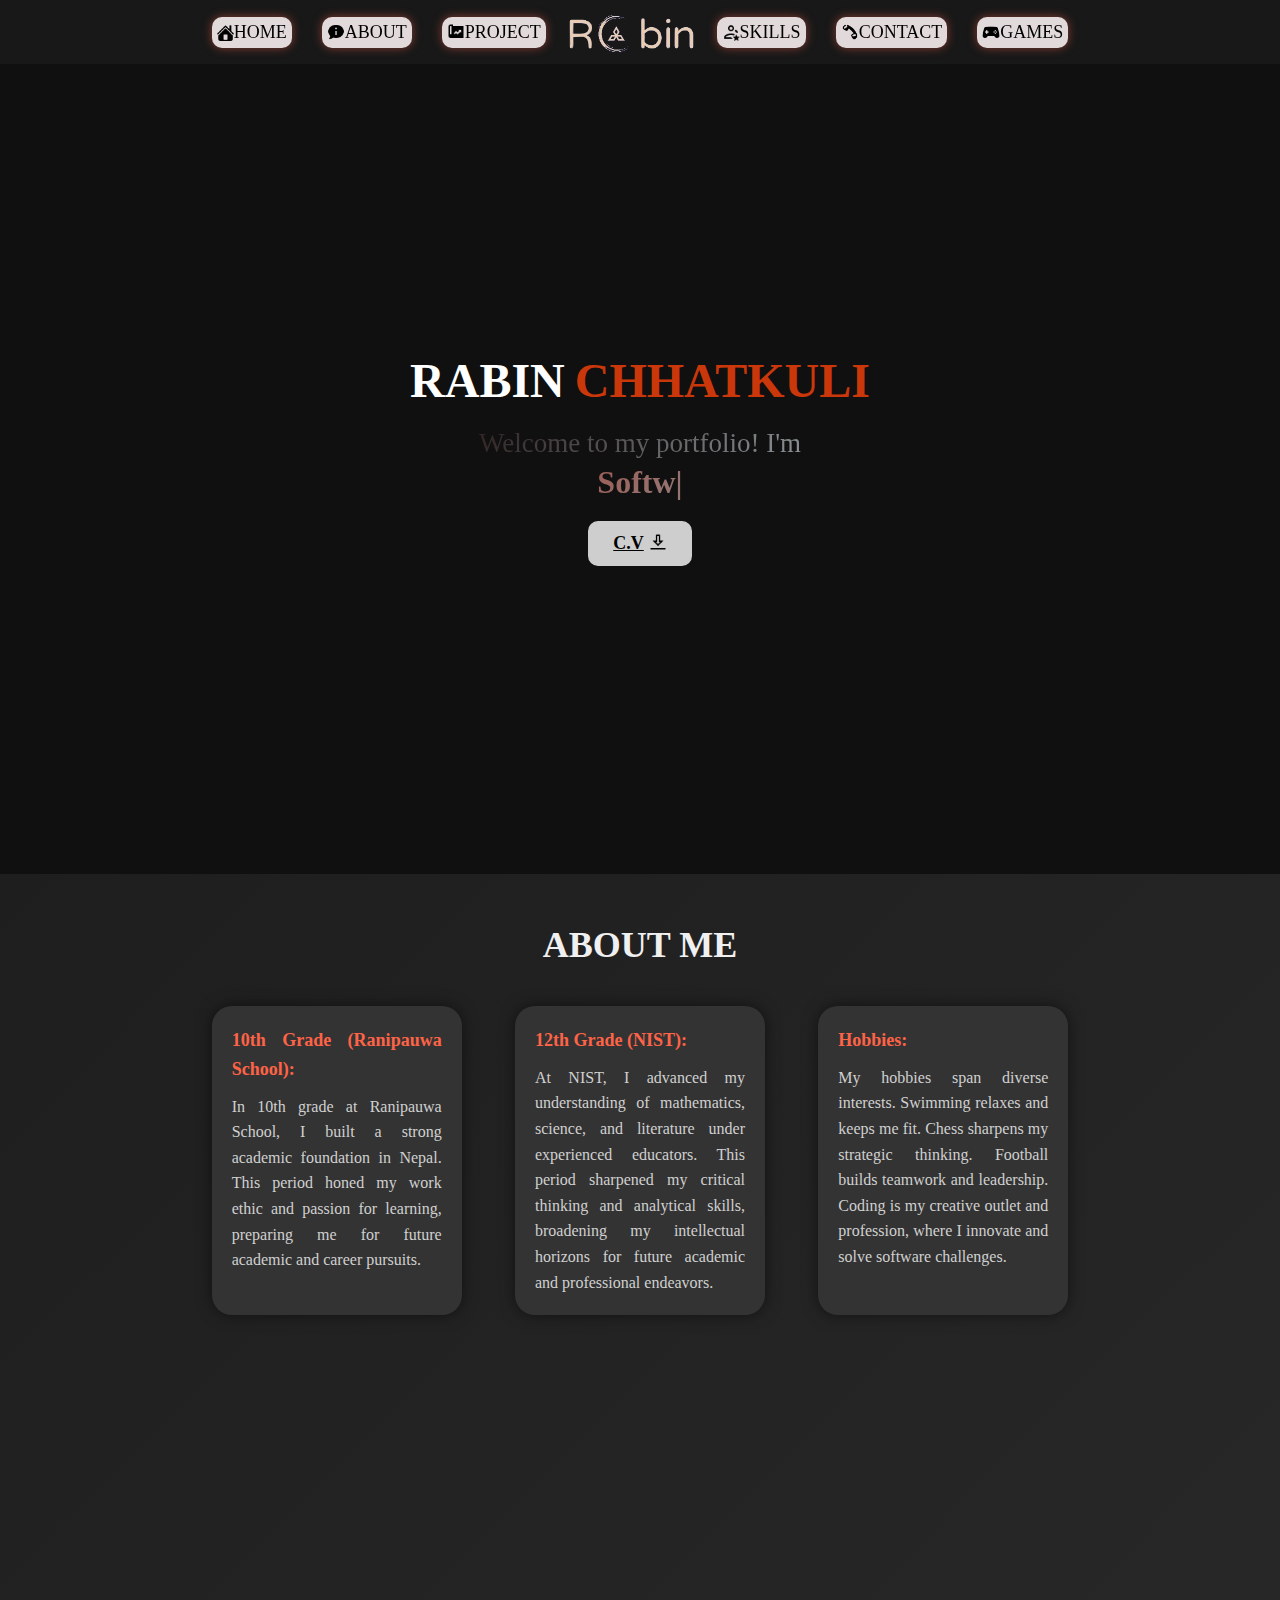
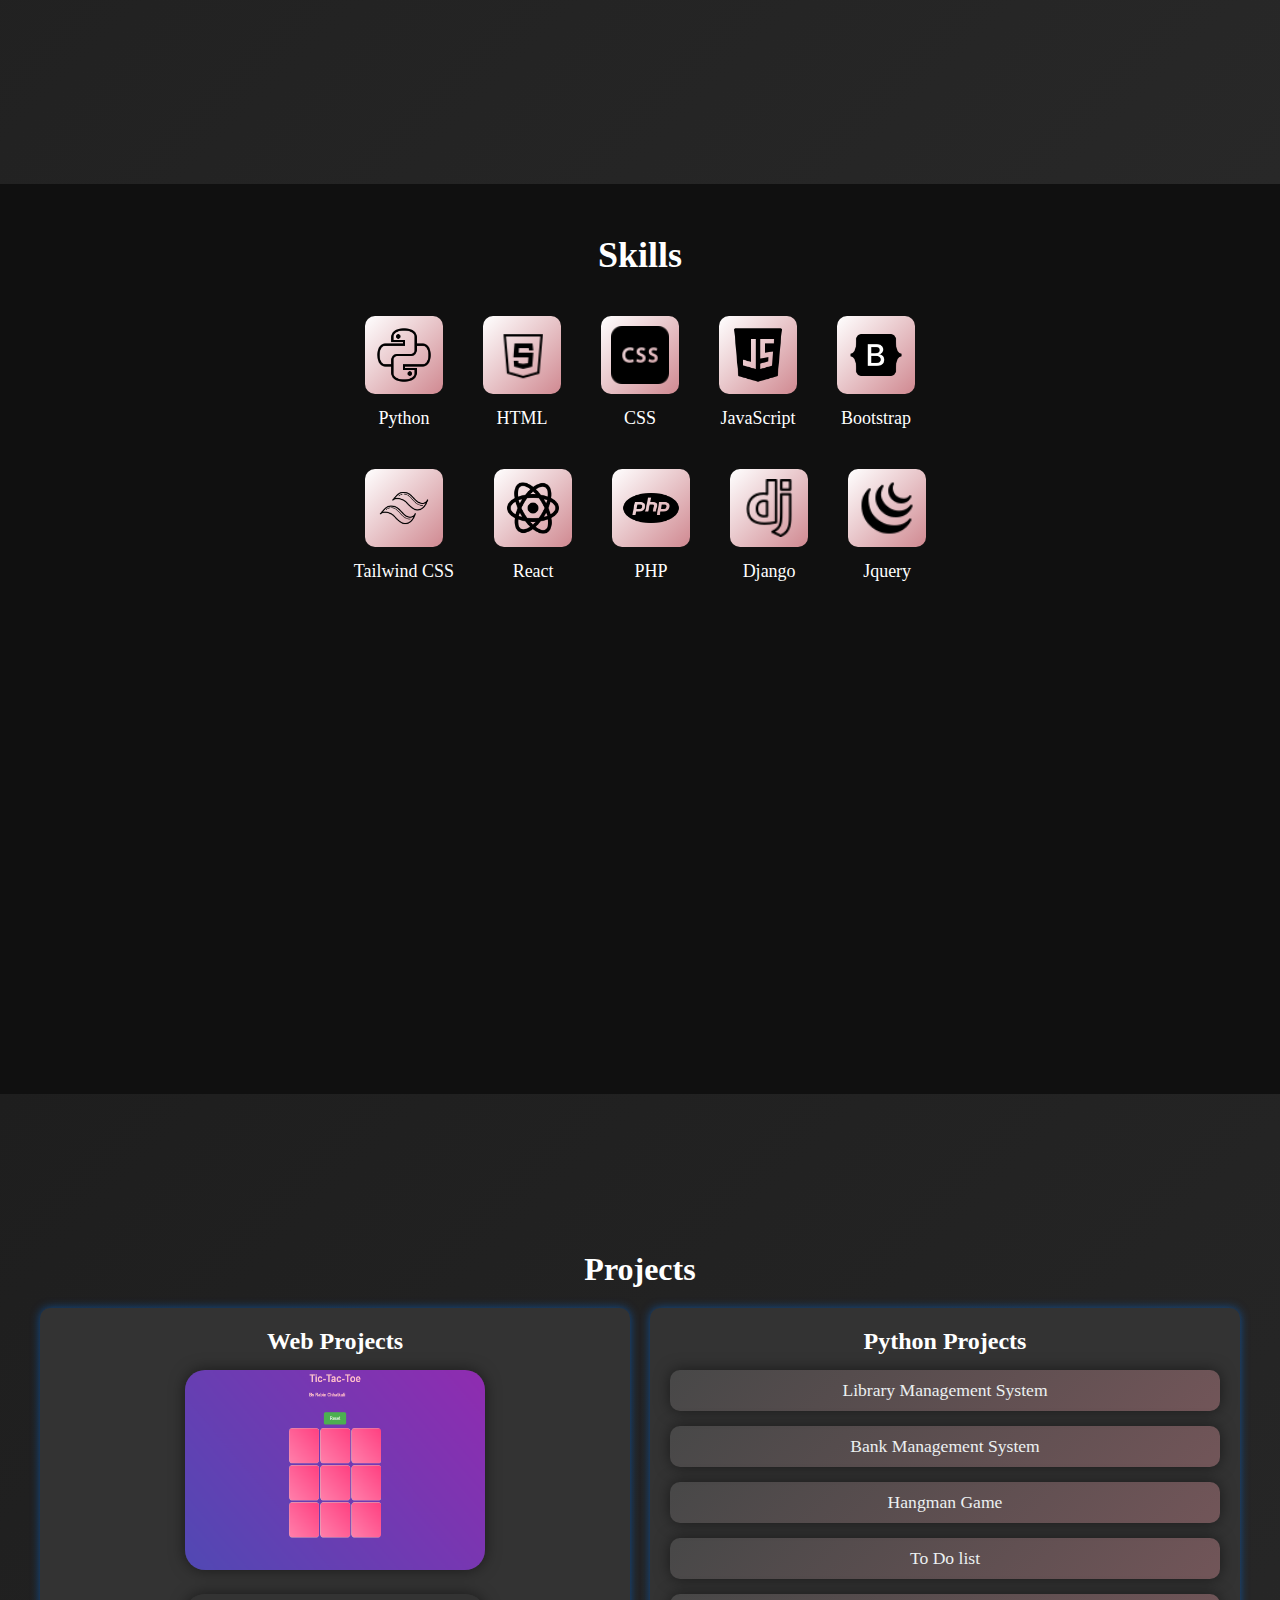
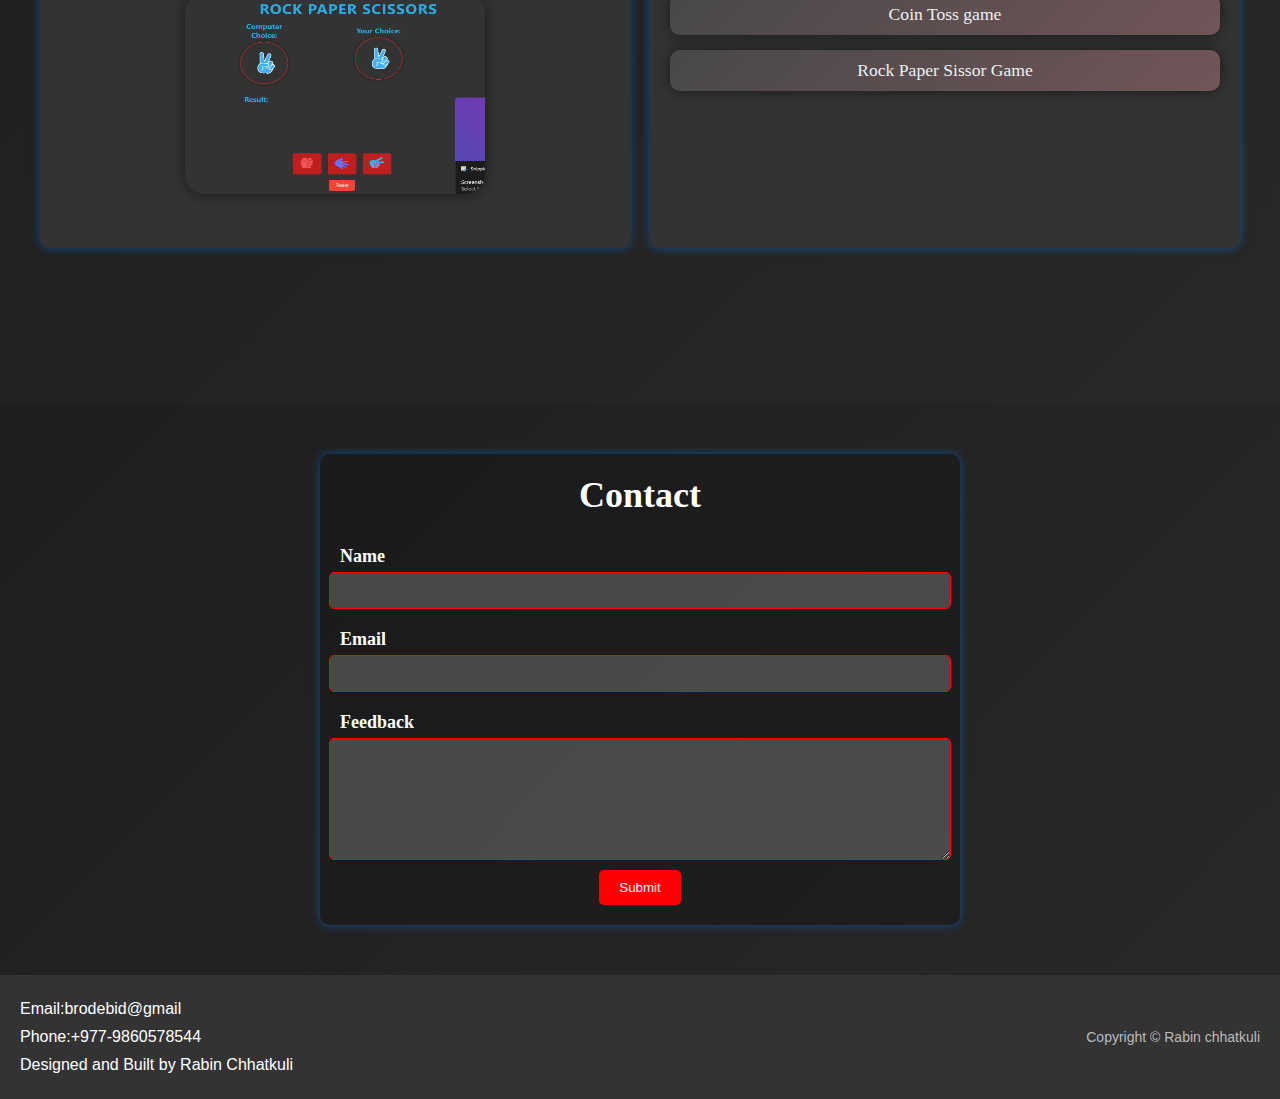
==== commit 619e4771: "Updated_download" ====
--- a/index.html
+++ b/index.html
@@ -37,9 +37,9 @@
 
             </div>
             <div class="buttons">
-                <button>
-                    <a href="./Rabin_CV.pdf" download="Rabin_CV.pdf" class="download-btn">C.V<img src="images/download.png" style="width: 18px;  height: 18px;"></a>
-                </button>
+                <a href="./Rabin_CV.pdf" download="Rabin_CV.pdf" class="download-btn">
+                    C.V <img src="images/download.png" style="width: 18px; height: 18px;" alt="Download Icon">
+                </a>                
             </div>
         </div>
     </section>
--- a/static/style.css
+++ b/static/style.css
@@ -154,7 +154,7 @@
     gap: 20px;
 }
 
-#hero .content .buttons button {
+#hero .content .buttons a {
     padding: 12px 25px;
     font-size: 18px;
     color: #000000;
@@ -167,18 +167,7 @@
     transition: background-color 0.3s ease, transform 0.3s ease;
 }
 
-#hero .content .buttons button a{
-    text-decoration: none;
-    color: #000000;
-    border-radius: 10px;
-    font-weight: 600;
-    cursor: pointer;
-    display: flex;
-    gap: 5px;
-    transition: background-color 0.3s ease, transform 0.3s ease;
-}
-
-#hero .content .buttons button:hover {
+#hero .content .buttons a:hover {
     background-color: #a52218;
     transform: scale(1.05);
 }
